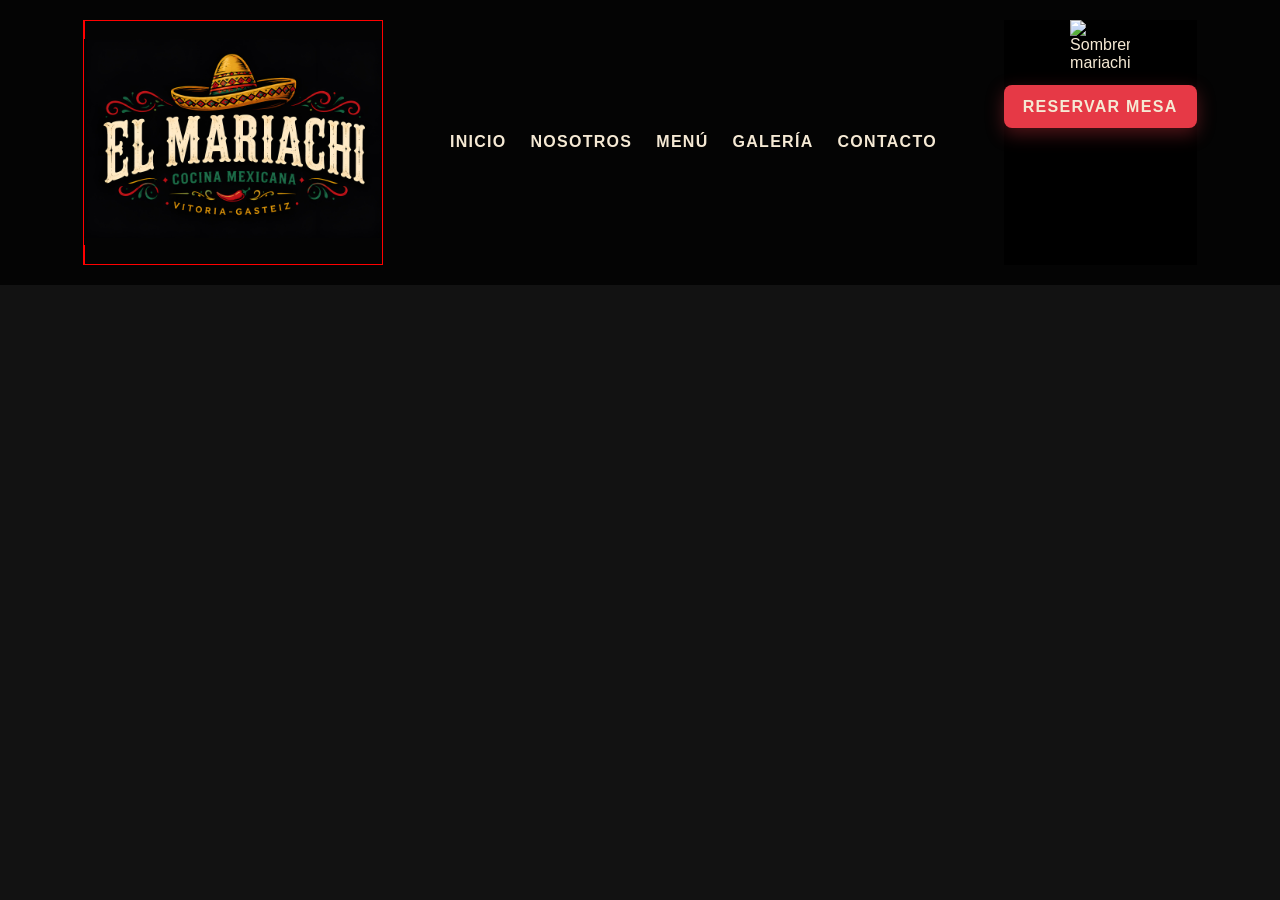
==== index.html @ d441fe00 "version 0.1" ====
<!doctype html>
<html lang="es">

<head>
    <meta charset="UTF-8" />
    <meta name="viewport" content="width=device-width, initial-scale=1.0" />
    <title>El Mariachi | Restaurante Mexicano</title>
    <link rel="stylesheet" href="css/style.css" />
</head>

<body>
    <!-- La cabecera. 

        Aquí irá:
        Logo
        Menú
        Botón hamburguesa -->

    <header class="header">
        <div class="logo">
            <a href="#" class="logo">

                <h1>
                    <img src="img/Logo.jpeg" alt="Restaurante El Mariachi Vitoria-Gasteiz" />
                </h1>
            </a>
        </div>
        <nav class="navbar">
            <ul class="nav-links">
                <li>
                    <a href="#">INICIO</a>
                </li>
                <li>
                    <a href="#">NOSOTROS</a>
                </li>
                <li>
                    <a href="#">MENÚ</a>
                </li>
                <li>
                    <a href="#">GALERÍA</a>
                </li>
                <li>
                    <a href="#">CONTACTO</a>
                </li>
            </ul>

        </nav>
        <div class="reserva">
            <img src="img/images-removebg-preview.png" alt="Sombrero mariachi" class="icono-reserva" />
            <a href="#" class="btn-reserva"> RESERVAR MESA</a>
        </div>
    </header>

    <!-- Contenido principal. 

        Aquí irán:
        Hero
        Nosotros
        Menú
        Galería
        Contacto -->

    <main></main>

    <!-- Pie de página. -->

    <footer></footer>
</body>

</html>
---- css/style.css ----
/* :root es donde guardamos variables globales. */
:root {
    --rojo-mariachi: #E63946;
    --verde-agave: #2A9D8F;
    --amarillo-fiesta: #F4C430;
    --negro-carbon: #121212;
    --crema-maiz: #F5E9D4;
}

* {
    margin: 0;
    padding: 0;
    box-sizing: border-box;
}

img {
    width: 100%;
    height: auto;
}

body {
    background-color: var(--negro-carbon);
    color: var(--crema-maiz);
    font-family: Arial, sans-serif;
}

header {
    background-color: rgba(0, 0, 0, 0.8);
    padding: 20px 50px;
    display: flex;
    justify-content: space-around;
}

header .logo {
    width: 300px;
    border: 1px solid red;
}


.navbar {
    display: flex;
    align-items: center;
}

.nav-links {
    display: flex;
    gap: 1.5rem;
    list-style: none;
    align-items: center;
}

.nav-links a {
    color: var(--crema-maiz);
    text-decoration: none;
    font-weight: 600;
    letter-spacing: 0.08em;
    transition: color 0.3s ease;
}

.nav-links a:hover {
    color: var(--amarillo-fiesta);
}

.reserva {
    display: flex;
    flex-direction: column;
    align-items: center;
    gap: 0.8rem;
    background-color: black;
}

.icono-reserva {

   background: transparent;
}

.icono-reserva {
    width: 60px;
    height: auto;
}

.btn-reserva {
    background-color: var(--rojo-mariachi);
    color: var(--crema-maiz);
    text-decoration: none;
    font-weight: 700;
    letter-spacing: 0.08em;
    padding: 0.8rem 1.2rem;
    border-radius: 8px;
    box-shadow: 0 6px 18px rgba(230, 57, 70, 0.35);
    transition: transform 0.2s ease, box-shadow 0.2s ease;
}

.btn-reserva:hover {
    transform: translateY(-2px);
    box-shadow: 0 10px 24px rgba(230, 57, 70, 0.45);
}
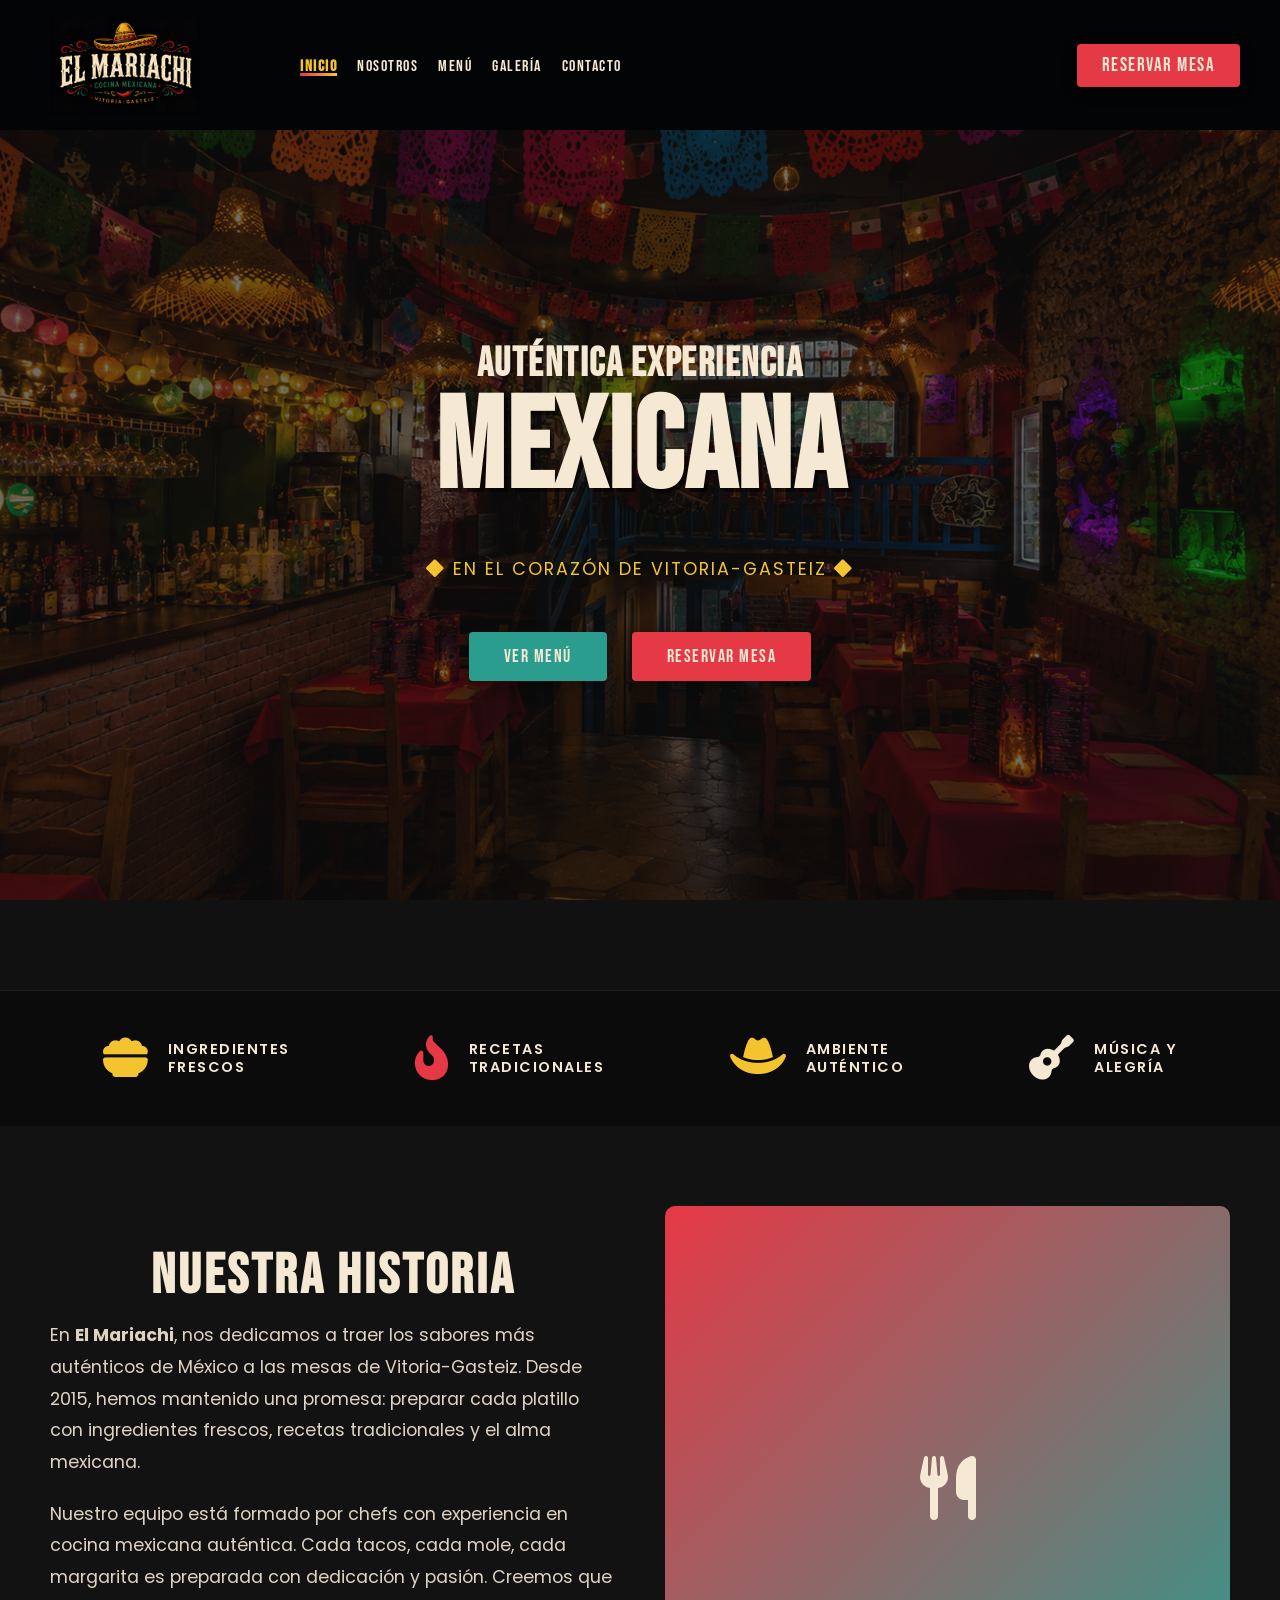
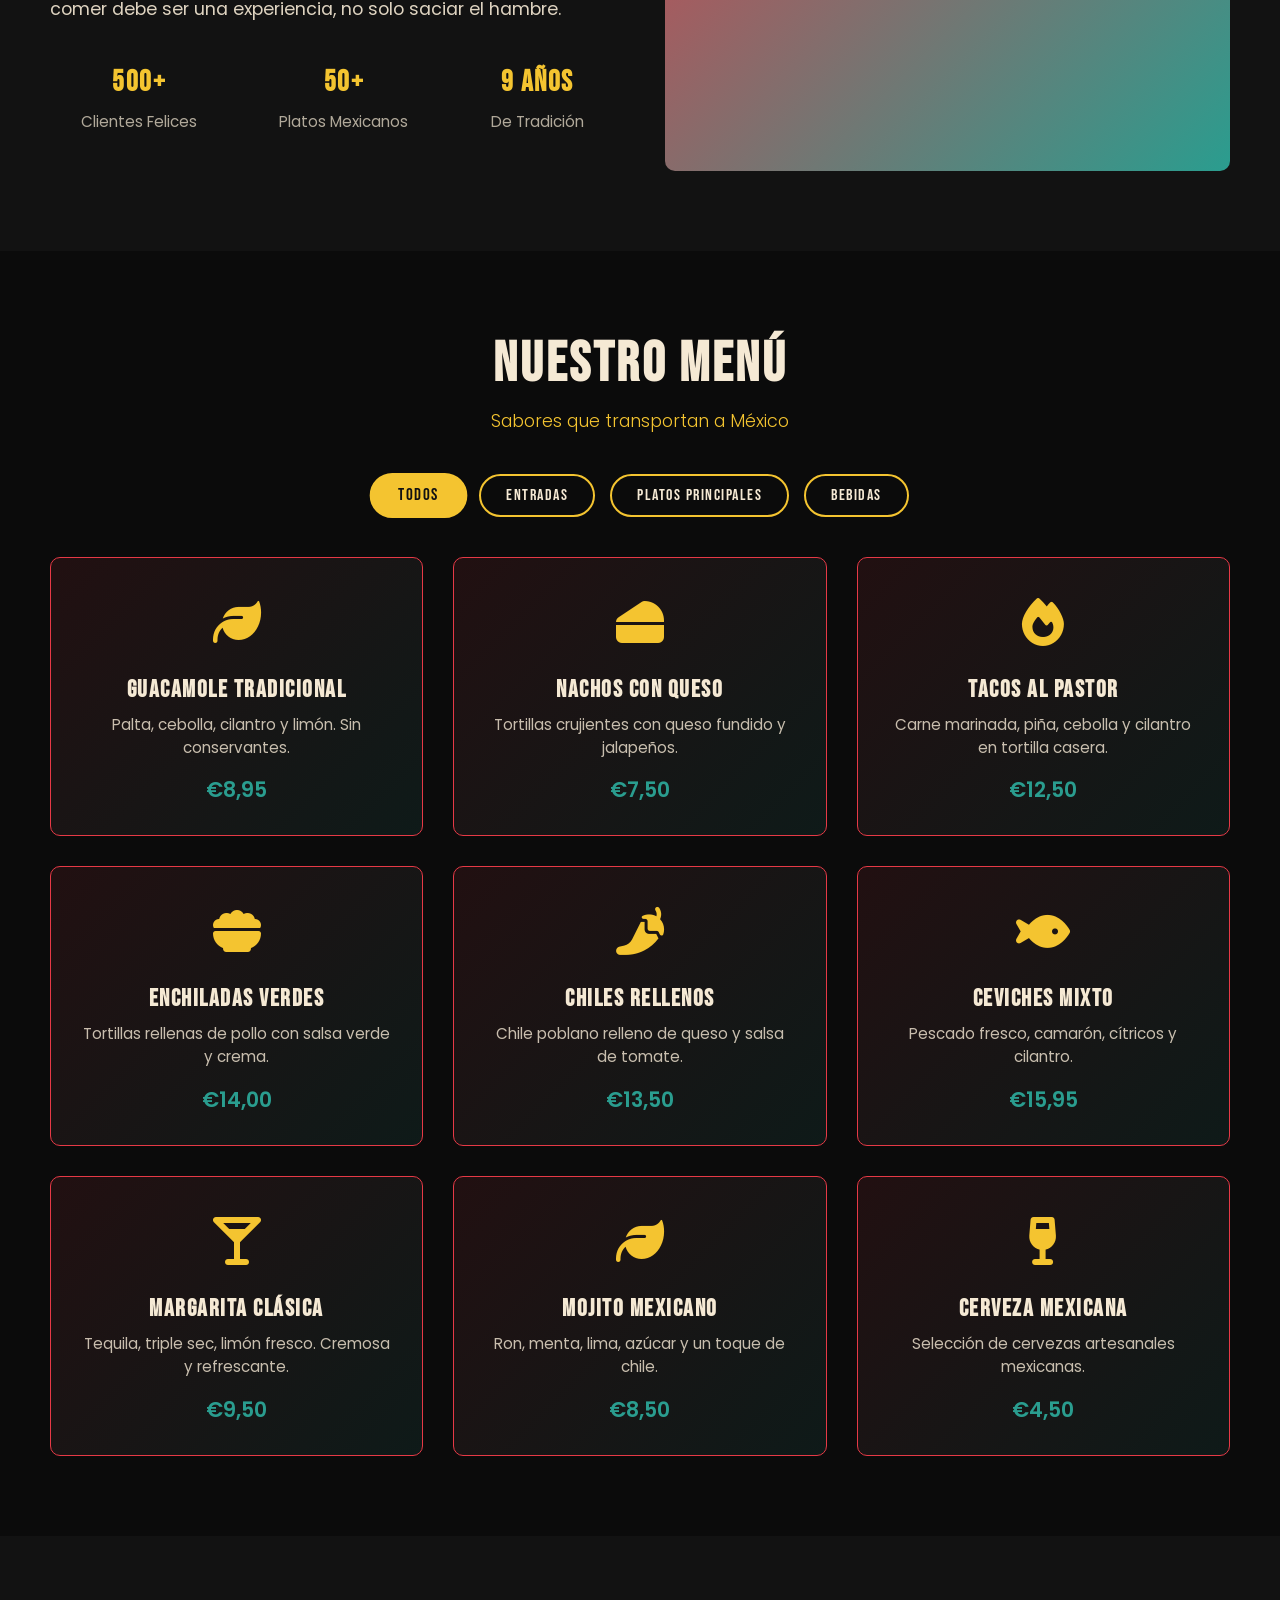
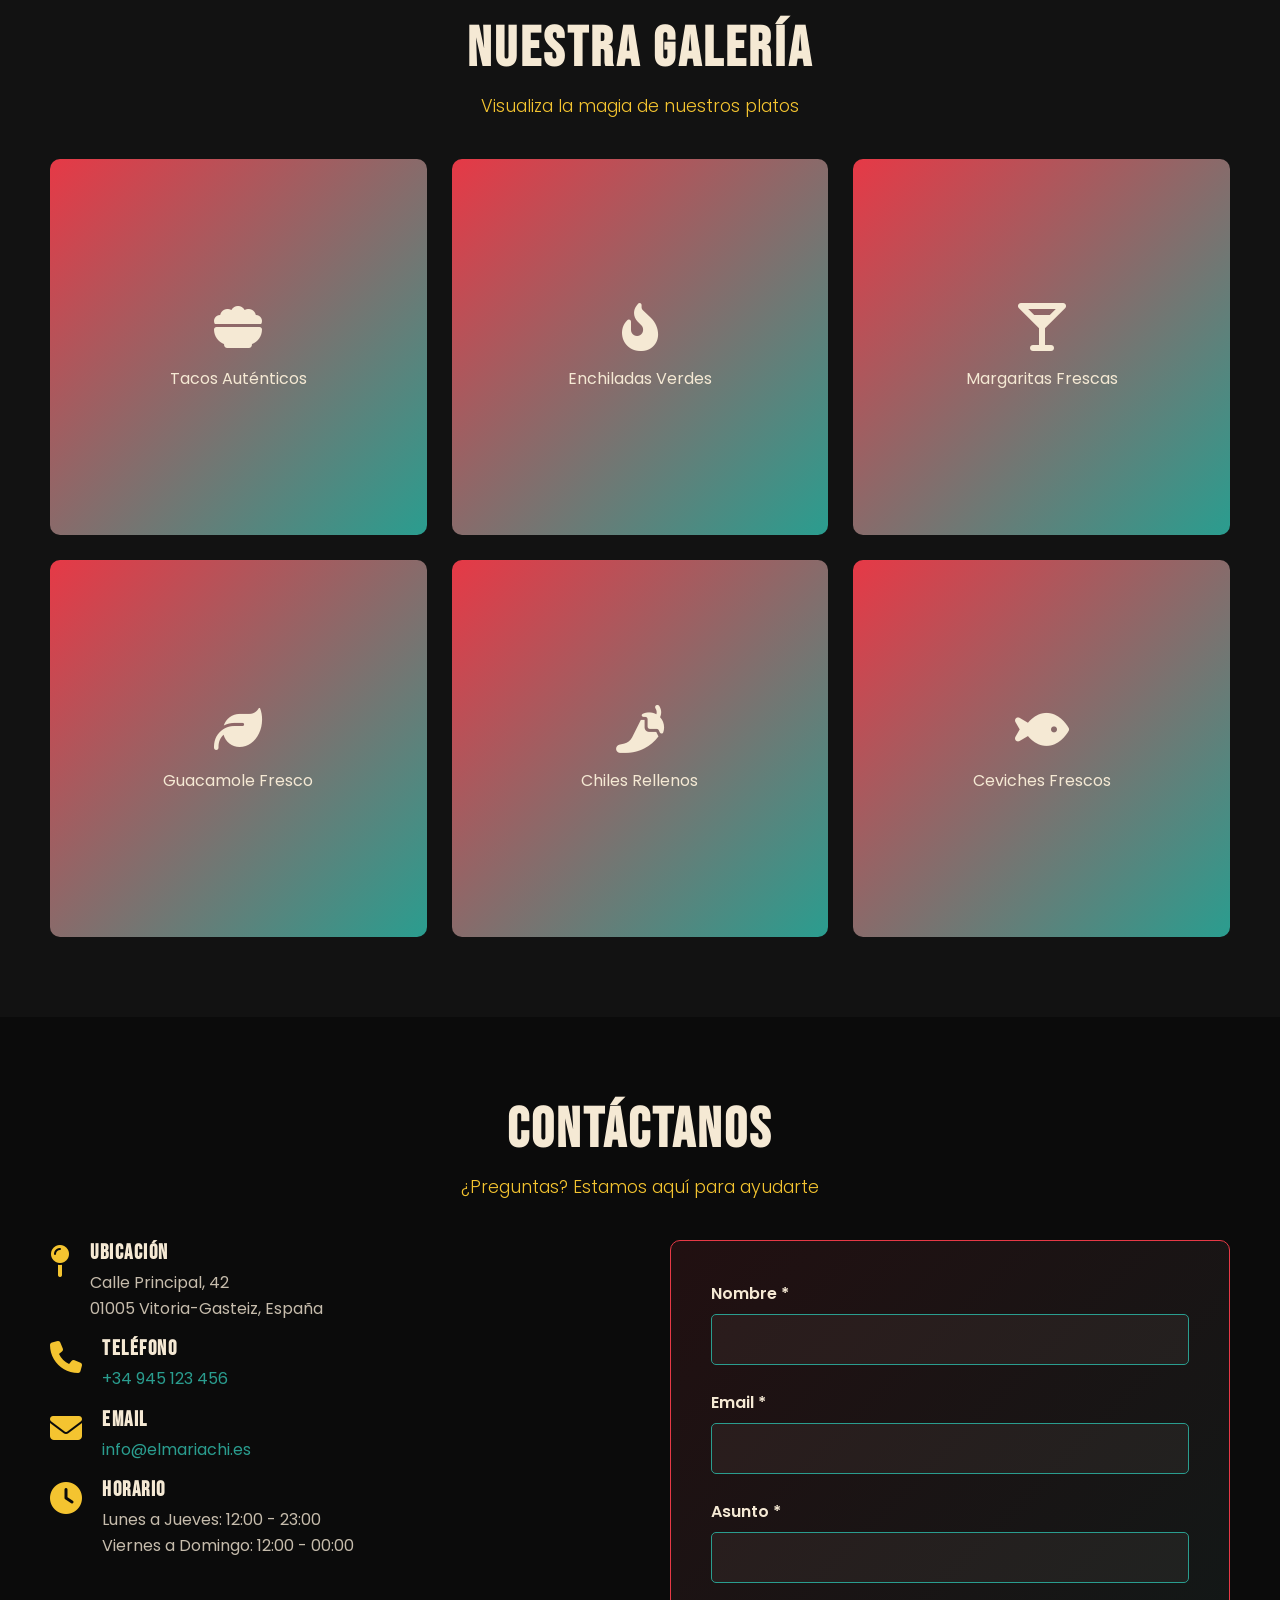
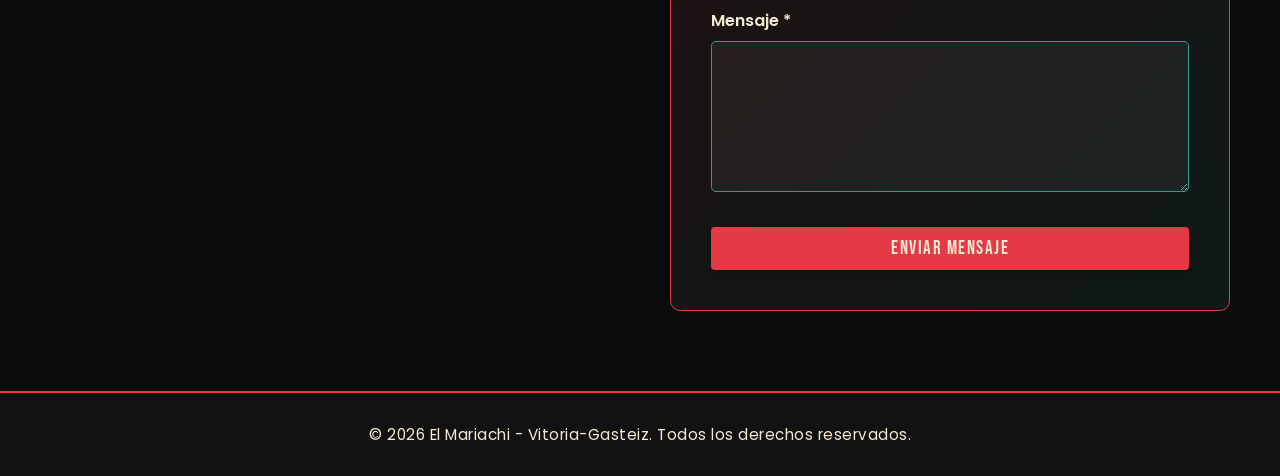
==== commit ff56c517: "1.0" ====
--- a/index.html
+++ b/index.html
@@ -1,70 +1,361 @@
-<!doctype html>
+<!DOCTYPE html>
 <html lang="es">
 
 <head>
-    <meta charset="UTF-8" />
-    <meta name="viewport" content="width=device-width, initial-scale=1.0" />
-    <title>El Mariachi | Restaurante Mexicano</title>
-    <link rel="stylesheet" href="css/style.css" />
+    <meta charset="UTF-8">
+    <meta name="viewport" content="width=device-width, initial-scale=1.0">
+    <meta name="description"
+        content="El Mariachi - Auténtica experiencia y cocina mexicana en el corazón de Vitoria-Gasteiz. Reserva tu mesa y disfruta de nuestros sabores tradicionales.">
+    <title>El Mariachi | Cocina Mexicana en Vitoria-Gasteiz</title>
+
+    <!-- Preconexión para optimizar la carga de fuentes -->
+    <link rel="preconnect" href="https://fonts.googleapis.com">
+    <link rel="preconnect" href="https://fonts.gstatic.com" crossorigin>
+    <link href="https://fonts.googleapis.com/css2?family=Bebas+Neue&family=Poppins:wght@300;400;600&display=swap"
+        rel="stylesheet">
+
+    <!-- FontAwesome -->
+    <link rel="stylesheet" href="https://cdnjs.cloudflare.com/ajax/libs/font-awesome/6.4.0/css/all.min.css">
+
+    <!-- Tu hoja de estilos -->
+    <link rel="stylesheet" href="css/style.css">
 </head>
 
 <body>
-    <!-- La cabecera. 
-
-        Aquí irá:
-        Logo
-        Menú
-        Botón hamburguesa -->
-
-    <header class="header">
-        <div class="logo">
-            <a href="#" class="logo">
-
-                <h1>
-                    <img src="img/Logo.jpeg" alt="Restaurante El Mariachi Vitoria-Gasteiz" />
-                </h1>
-            </a>
+
+    <header class="navbar" id="navbar">
+        <div class="logo-container">
+            <!-- Nota: Un logo en .png o .svg es ideal para que tenga fondo transparente -->
+            <img src="img/Logo.jpeg" alt="Logotipo del Restaurante El Mariachi" class="logo">
         </div>
-        <nav class="navbar">
-            <ul class="nav-links">
-                <li>
-                    <a href="#">INICIO</a>
-                </li>
-                <li>
-                    <a href="#">NOSOTROS</a>
-                </li>
-                <li>
-                    <a href="#">MENÚ</a>
-                </li>
-                <li>
-                    <a href="#">GALERÍA</a>
-                </li>
-                <li>
-                    <a href="#">CONTACTO</a>
-                </li>
+        <button class="hamburger" id="hamburger" aria-label="Abrir menú de navegación" aria-expanded="false">
+            <span></span>
+            <span></span>
+            <span></span>
+        </button>
+        <nav class="nav-container" id="navContainer">
+            <ul class="nav-links" id="navLinks">
+                <li><a href="#inicio" aria-label="Ir a la sección de inicio">INICIO</a></li>
+                <li><a href="#nosotros" aria-label="Ir a la sección nosotros">NOSOTROS</a></li>
+                <li><a href="#menu" aria-label="Ir a la sección de menú">MENÚ</a></li>
+                <li><a href="#galeria" aria-label="Ir a la sección de galería">GALERÍA</a></li>
+                <li><a href="#contacto" aria-label="Ir a la sección de contacto">CONTACTO</a></li>
             </ul>
-
         </nav>
-        <div class="reserva">
-            <img src="img/images-removebg-preview.png" alt="Sombrero mariachi" class="icono-reserva" />
-            <a href="#" class="btn-reserva"> RESERVAR MESA</a>
-        </div>
+        <button class="btn btn-primary btn-desktop" aria-label="Reservar una mesa en nuestro restaurante">RESERVAR
+            MESA</button>
     </header>
 
-    <!-- Contenido principal. 
-
-        Aquí irán:
-        Hero
-        Nosotros
-        Menú
-        Galería
-        Contacto -->
-
-    <main></main>
-
-    <!-- Pie de página. -->
-
-    <footer></footer>
+    <main>
+        <section id="inicio" class="hero">
+            <div class="overlay"></div>
+
+            <div class="hero-content">
+                <h2 class="subtitle">AUTÉNTICA EXPERIENCIA</h2>
+                <h1 class="main-title">MEXICANA</h1>
+                <p class="location-text">
+                    <i class="fa-solid fa-diamond" aria-hidden="true"></i> EN EL CORAZÓN DE VITORIA-GASTEIZ <i
+                        class="fa-solid fa-diamond" aria-hidden="true"></i>
+                </p>
+
+                <div class="hero-buttons">
+                    <button class="btn btn-secondary" aria-label="Ver el menú de nuestro restaurante">VER MENÚ</button>
+                    <button class="btn btn-primary" aria-label="Reservar una mesa en nuestro restaurante">RESERVAR
+                        MESA</button>
+                </div>
+            </div>
+
+            <!-- FEATURES INTEGRADOS EN LA SECCIÓN INICIO -->
+            <div class="features">
+                <div class="feature-item fade-in">
+                    <i class="fa-solid fa-bowl-food feature-icon" aria-hidden="true"></i>
+                    <span>INGREDIENTES<br>FRESCOS</span>
+                </div>
+                <div class="feature-item fade-in">
+                    <i class="fa-solid fa-fire-flame-curved feature-icon" aria-hidden="true"></i>
+                    <span>RECETAS<br>TRADICIONALES</span>
+                </div>
+                <div class="feature-item fade-in">
+                    <i class="fa-solid fa-hat-cowboy feature-icon" aria-hidden="true"></i>
+                    <span>AMBIENTE<br>AUTÉNTICO</span>
+                </div>
+                <div class="feature-item fade-in">
+                    <i class="fa-solid fa-guitar feature-icon" aria-hidden="true"></i>
+                    <span>MÚSICA Y<br>ALEGRÍA</span>
+                </div>
+            </div>
+        </section>
+
+        <!-- ========== SECCIÓN NOSOTROS ========== -->
+        <section id="nosotros" class="nosotros">
+            <div class="nosotros-container">
+                <div class="nosotros-content">
+                    <h2 class="section-title">NUESTRA HISTORIA</h2>
+                    <p class="nosotros-text">
+                        En <strong>El Mariachi</strong>, nos dedicamos a traer los sabores más auténticos de México a
+                        las mesas de Vitoria-Gasteiz.
+                        Desde 2015, hemos mantenido una promesa: preparar cada platillo con ingredientes frescos,
+                        recetas tradicionales y el alma mexicana.
+                    </p>
+                    <p class="nosotros-text">
+                        Nuestro equipo está formado por chefs con experiencia en cocina mexicana auténtica. Cada tacos,
+                        cada mole, cada margarita
+                        es preparada con dedicación y pasión. Creemos que comer debe ser una experiencia, no solo saciar
+                        el hambre.
+                    </p>
+                    <div class="nosotros-stats">
+                        <div class="stat-item">
+                            <h3>500+</h3>
+                            <p>Clientes Felices</p>
+                        </div>
+                        <div class="stat-item">
+                            <h3>50+</h3>
+                            <p>Platos Mexicanos</p>
+                        </div>
+                        <div class="stat-item">
+                            <h3>9 años</h3>
+                            <p>De Tradición</p>
+                        </div>
+                    </div>
+                </div>
+                <div class="nosotros-image">
+                    <div class="image-placeholder">
+                        <i class="fa-solid fa-utensils"></i>
+                    </div>
+                </div>
+            </div>
+        </section>
+
+        <!-- ========== SECCIÓN MENÚ ========== -->
+        <section id="menu" class="menu">
+            <h2 class="section-title">NUESTRO MENÚ</h2>
+            <p class="section-subtitle">Sabores que transportan a México</p>
+
+            <div class="menu-filters">
+                <button class="filter-btn active" data-filter="todos">Todos</button>
+                <button class="filter-btn" data-filter="entradas">Entradas</button>
+                <button class="filter-btn" data-filter="platos">Platos Principales</button>
+                <button class="filter-btn" data-filter="bebidas">Bebidas</button>
+            </div>
+
+            <div class="menu-grid">
+                <!-- ENTRADAS -->
+                <div class="menu-item" data-category="entradas">
+                    <div class="menu-icon">
+                        <i class="fa-solid fa-leaf"></i>
+                    </div>
+                    <h3>Guacamole Tradicional</h3>
+                    <p class="menu-description">Palta, cebolla, cilantro y limón. Sin conservantes.</p>
+                    <span class="menu-price">€8,95</span>
+                </div>
+
+                <div class="menu-item" data-category="entradas">
+                    <div class="menu-icon">
+                        <i class="fa-solid fa-cheese"></i>
+                    </div>
+                    <h3>Nachos con Queso</h3>
+                    <p class="menu-description">Tortillas crujientes con queso fundido y jalapeños.</p>
+                    <span class="menu-price">€7,50</span>
+                </div>
+
+                <!-- PLATOS PRINCIPALES -->
+                <div class="menu-item" data-category="platos">
+                    <div class="menu-icon">
+                        <i class="fa-solid fa-fire"></i>
+                    </div>
+                    <h3>Tacos al Pastor</h3>
+                    <p class="menu-description">Carne marinada, piña, cebolla y cilantro en tortilla casera.</p>
+                    <span class="menu-price">€12,50</span>
+                </div>
+
+                <div class="menu-item" data-category="platos">
+                    <div class="menu-icon">
+                        <i class="fa-solid fa-bowl-food"></i>
+                    </div>
+                    <h3>Enchiladas Verdes</h3>
+                    <p class="menu-description">Tortillas rellenas de pollo con salsa verde y crema.</p>
+                    <span class="menu-price">€14,00</span>
+                </div>
+
+                <div class="menu-item" data-category="platos">
+                    <div class="menu-icon">
+                        <i class="fa-solid fa-pepper-hot"></i>
+                    </div>
+                    <h3>Chiles Rellenos</h3>
+                    <p class="menu-description">Chile poblano relleno de queso y salsa de tomate.</p>
+                    <span class="menu-price">€13,50</span>
+                </div>
+
+                <div class="menu-item" data-category="platos">
+                    <div class="menu-icon">
+                        <i class="fa-solid fa-fish"></i>
+                    </div>
+                    <h3>Ceviches Mixto</h3>
+                    <p class="menu-description">Pescado fresco, camarón, cítricos y cilantro.</p>
+                    <span class="menu-price">€15,95</span>
+                </div>
+
+                <!-- BEBIDAS -->
+                <div class="menu-item" data-category="bebidas">
+                    <div class="menu-icon">
+                        <i class="fa-solid fa-martini-glass"></i>
+                    </div>
+                    <h3>Margarita Clásica</h3>
+                    <p class="menu-description">Tequila, triple sec, limón fresco. Cremosa y refrescante.</p>
+                    <span class="menu-price">€9,50</span>
+                </div>
+
+                <div class="menu-item" data-category="bebidas">
+                    <div class="menu-icon">
+                        <i class="fa-solid fa-leaf"></i>
+                    </div>
+                    <h3>Mojito Mexicano</h3>
+                    <p class="menu-description">Ron, menta, lima, azúcar y un toque de chile.</p>
+                    <span class="menu-price">€8,50</span>
+                </div>
+
+                <div class="menu-item" data-category="bebidas">
+                    <div class="menu-icon">
+                        <i class="fa-solid fa-wine-glass"></i>
+                    </div>
+                    <h3>Cerveza Mexicana</h3>
+                    <p class="menu-description">Selección de cervezas artesanales mexicanas.</p>
+                    <span class="menu-price">€4,50</span>
+                </div>
+            </div>
+        </section>
+
+        <!-- ========== SECCIÓN GALERÍA ========== -->
+        <section id="galeria" class="galeria">
+            <h2 class="section-title">NUESTRA GALERÍA</h2>
+            <p class="section-subtitle">Visualiza la magia de nuestros platos</p>
+
+            <div class="galeria-grid">
+                <div class="galeria-item" data-image="1">
+                    <div class="galeria-placeholder">
+                        <i class="fa-solid fa-bowl-food"></i>
+                        <p>Tacos Auténticos</p>
+                    </div>
+                </div>
+
+                <div class="galeria-item" data-image="2">
+                    <div class="galeria-placeholder">
+                        <i class="fa-solid fa-fire-flame-curved"></i>
+                        <p>Enchiladas Verdes</p>
+                    </div>
+                </div>
+
+                <div class="galeria-item" data-image="3">
+                    <div class="galeria-placeholder">
+                        <i class="fa-solid fa-martini-glass"></i>
+                        <p>Margaritas Frescas</p>
+                    </div>
+                </div>
+
+                <div class="galeria-item" data-image="4">
+                    <div class="galeria-placeholder">
+                        <i class="fa-solid fa-leaf"></i>
+                        <p>Guacamole Fresco</p>
+                    </div>
+                </div>
+
+                <div class="galeria-item" data-image="5">
+                    <div class="galeria-placeholder">
+                        <i class="fa-solid fa-pepper-hot"></i>
+                        <p>Chiles Rellenos</p>
+                    </div>
+                </div>
+
+                <div class="galeria-item" data-image="6">
+                    <div class="galeria-placeholder">
+                        <i class="fa-solid fa-fish"></i>
+                        <p>Ceviches Frescos</p>
+                    </div>
+                </div>
+            </div>
+        </section>
+
+        <!-- ========== SECCIÓN CONTACTO ========== -->
+        <section id="contacto" class="contacto">
+            <h2 class="section-title">CONTÁCTANOS</h2>
+            <p class="section-subtitle">¿Preguntas? Estamos aquí para ayudarte</p>
+
+            <div class="contacto-container">
+                <div class="contacto-info">
+                    <div class="info-item">
+                        <i class="fa-solid fa-map-pin"></i>
+                        <div>
+                            <h3>Ubicación</h3>
+                            <p>Calle Principal, 42<br>01005 Vitoria-Gasteiz, España</p>
+                        </div>
+                    </div>
+
+                    <div class="info-item">
+                        <i class="fa-solid fa-phone"></i>
+                        <div>
+                            <h3>Teléfono</h3>
+                            <p><a href="tel:+34945123456">+34 945 123 456</a></p>
+                        </div>
+                    </div>
+
+                    <div class="info-item">
+                        <i class="fa-solid fa-envelope"></i>
+                        <div>
+                            <h3>Email</h3>
+                            <p><a href="mailto:info@elmariachi.es">info@elmariachi.es</a></p>
+                        </div>
+                    </div>
+
+                    <div class="info-item">
+                        <i class="fa-solid fa-clock"></i>
+                        <div>
+                            <h3>Horario</h3>
+                            <p>Lunes a Jueves: 12:00 - 23:00<br>
+                                Viernes a Domingo: 12:00 - 00:00</p>
+                        </div>
+                    </div>
+                </div>
+
+                <form class="contacto-form" id="formularioContacto">
+                    <div class="form-group">
+                        <label for="nombre">Nombre *</label>
+                        <input type="text" id="nombre" name="nombre" required>
+                        <span class="error-message" id="errorNombre"></span>
+                    </div>
+
+                    <div class="form-group">
+                        <label for="email">Email *</label>
+                        <input type="email" id="email" name="email" required>
+                        <span class="error-message" id="errorEmail"></span>
+                    </div>
+
+                    <div class="form-group">
+                        <label for="asunto">Asunto *</label>
+                        <input type="text" id="asunto" name="asunto" required>
+                        <span class="error-message" id="errorAsunto"></span>
+                    </div>
+
+                    <div class="form-group">
+                        <label for="mensaje">Mensaje *</label>
+                        <textarea id="mensaje" name="mensaje" rows="5" required></textarea>
+                        <span class="error-message" id="errorMensaje"></span>
+                    </div>
+
+                    <button type="submit" class="btn btn-primary" style="width: 100%; margin-top: 10px;">
+                        Enviar Mensaje
+                    </button>
+                    <span class="success-message" id="successMessage" style="display:none;"></span>
+                </form>
+            </div>
+        </section>
+    </main>
+
+    <footer class="footer">
+        <p>&copy; 2026 El Mariachi - Vitoria-Gasteiz. Todos los derechos reservados.</p>
+    </footer>
+
+    <!-- Tu script -->
+    <script src="js/main.js"></script>
 </body>
 
 </html>
--- a/css/style.css
+++ b/css/style.css
@@ -1,4 +1,8 @@
-/* :root es donde guardamos variables globales. */
+/* ========================================
+   MOBILE FIRST - ESTILOS PARA MÓVIL PRIMERO
+   ======================================== */
+
+/* --- Variables de Color (Paleta de El Mariachi) --- */
 :root {
     --rojo-mariachi: #E63946;
     --verde-agave: #2A9D8F;
@@ -7,91 +11,1172 @@
     --crema-maiz: #F5E9D4;
 }
 
+/* --- Reseteo básico --- */
 * {
     margin: 0;
     padding: 0;
     box-sizing: border-box;
 }
 
-img {
-    width: 100%;
-    height: auto;
+html {
+    scroll-behavior: smooth;
 }
 
 body {
     background-color: var(--negro-carbon);
     color: var(--crema-maiz);
-    font-family: Arial, sans-serif;
-}
-
-header {
-    background-color: rgba(0, 0, 0, 0.8);
-    padding: 20px 50px;
-    display: flex;
-    justify-content: space-around;
-}
-
-header .logo {
-    width: 300px;
-    border: 1px solid red;
-}
-
-
+    font-family: 'Poppins', sans-serif;
+    overflow-x: hidden;
+}
+
+/* --- Tipografías --- */
+h1,
+h2,
+h3,
+.btn,
+.nav-links a {
+    font-family: 'Bebas Neue', cursive;
+    letter-spacing: 1.5px;
+}
+
+/* --- Animaciones --- */
+@keyframes fadeInUp {
+    from {
+        opacity: 0;
+        transform: translateY(30px);
+    }
+
+    to {
+        opacity: 1;
+        transform: translateY(0);
+    }
+}
+
+@keyframes slideInDown {
+    from {
+        transform: translateY(-100%);
+        opacity: 0;
+    }
+
+    to {
+        transform: translateY(0);
+        opacity: 1;
+    }
+}
+
+@keyframes slideInLeft {
+    from {
+        width: 0;
+        opacity: 0;
+    }
+
+    to {
+        width: 100%;
+        opacity: 1;
+    }
+}
+
+/* ========== NAVBAR - MÓVIL FIRST ========== */
 .navbar {
-    display: flex;
+    position: fixed;
+    top: 0;
+    width: 100%;
+    display: flex;
+    justify-content: space-between;
     align-items: center;
+    padding: 10px 15px;
+    background-color: #030406;
+    z-index: 100;
+    transition: all 0.3s ease;
+    flex-wrap: wrap;
+}
+
+.navbar.scrolled {
+    background-color: rgba(18, 18, 18, 0.98);
+    box-shadow: 0 2px 10px rgba(0, 0, 0, 0.5);
+    padding: 8px 15px;
+}
+
+.logo-container {
+    flex: 1;
+    text-align: center;
+    flex-shrink: 0;
+}
+
+.logo {
+    height: 60px;
+    transition: height 0.3s ease;
+    display: block;
+}
+
+.navbar.scrolled .logo {
+    height: 35px;
+}
+
+/* Hamburguesa Móvil */
+.hamburger {
+    display: flex;
+    background: none;
+    border: none;
+    cursor: pointer;
+    flex-direction: column;
+    gap: 6px;
+    z-index: 101;
+    padding: 0;
+    order: 2;
+}
+
+.hamburger span {
+    width: 25px;
+    height: 2.5px;
+    background-color: var(--crema-maiz);
+    border-radius: 2px;
+    transition: all 0.3s ease;
+}
+
+.hamburger.active span:nth-child(1) {
+    transform: rotate(45deg) translate(0px, 1px);
+}
+
+.hamburger.active span:nth-child(2) {
+    opacity: 0;
+}
+
+.hamburger.active span:nth-child(3) {
+    transform: rotate(-45deg) translate(12px, -12px);
+}
+
+/* Menú Móvil */
+.nav-container {
+    position: absolute;
+    top: 100%;
+    left: 0;
+    right: 0;
+    background-color: rgba(18, 18, 18, 0.98);
+    max-height: 0;
+    overflow: hidden;
+    transition: max-height 0.3s ease;
+    order: 3;
+    width: 100%;
+}
+
+.nav-container.active {
+    max-height: 500px;
+    box-shadow: 0 4px 10px rgba(0, 0, 0, 0.3);
 }
 
 .nav-links {
     display: flex;
-    gap: 1.5rem;
     list-style: none;
-    align-items: center;
+    flex-direction: column;
+    gap: 0;
+    padding: 15px 15px;
+}
+
+.nav-links li {
+    border-bottom: 1px solid rgba(245, 233, 212, 0.1);
+}
+
+.nav-links li:last-child {
+    border-bottom: none;
 }
 
 .nav-links a {
-    color: var(--crema-maiz);
+    display: block;
     text-decoration: none;
-    font-weight: 600;
-    letter-spacing: 0.08em;
+    color: var(--crema-maiz);
+    font-size: 1rem;
     transition: color 0.3s ease;
+    padding: 15px 0;
+    position: relative;
 }
 
 .nav-links a:hover {
     color: var(--amarillo-fiesta);
 }
 
-.reserva {
+.nav-links a:hover::before {
+    content: '';
+    position: absolute;
+    bottom: 0;
+    left: 0;
+    right: 0;
+    height: 2px;
+    background-color: var(--amarillo-fiesta);
+    animation: slideInLeft 0.3s ease-out;
+}
+
+.nav-links a.active {
+    color: var(--amarillo-fiesta);
+    font-weight: 600;
+}
+
+.nav-links a.active::after {
+    content: '';
+    position: absolute;
+    bottom: 0;
+    left: 0;
+    right: 0;
+    height: 2.5px;
+    background: linear-gradient(90deg, var(--rojo-mariachi), var(--amarillo-fiesta));
+    animation: slideInLeft 0.3s ease-out;
+}
+
+/* Botón Desktop Oculto en Móvil */
+.btn-desktop {
+    display: none;
+}
+
+/* ========== BOTONES - MÓVIL FIRST ========== */
+.btn {
+    padding: 8px 15px;
+    font-size: 0.9rem;
+    border: none;
+    border-radius: 4px;
+    cursor: pointer;
+    transition: transform 0.3s cubic-bezier(0.34, 1.56, 0.64, 1), opacity 0.3s ease, box-shadow 0.3s ease;
+    color: var(--crema-maiz);
+    box-shadow: 0 4px 15px rgba(0, 0, 0, 0.3);
+}
+
+.btn:hover {
+    transform: scale(1.08) translateY(-2px);
+    opacity: 0.95;
+    box-shadow: 0 6px 20px rgba(0, 0, 0, 0.4);
+}
+
+.btn:active {
+    transform: scale(0.98);
+}
+
+.btn:focus {
+    outline: 2px solid var(--amarillo-fiesta);
+    outline-offset: 2px;
+}
+
+.btn-primary {
+    background-color: var(--rojo-mariachi);
+}
+
+.btn-secondary {
+    background-color: var(--verde-agave);
+}
+
+/* ========== HERO - MÓVIL FIRST ========== */
+.hero {
+    min-height: 100vh;
     display: flex;
     flex-direction: column;
     align-items: center;
-    gap: 0.8rem;
-    background-color: black;
-}
-
-.icono-reserva {
-
-   background: transparent;
-}
-
-.icono-reserva {
-    width: 60px;
-    height: auto;
-}
-
-.btn-reserva {
-    background-color: var(--rojo-mariachi);
-    color: var(--crema-maiz);
+    justify-content: flex-start;
+    position: relative;
+    margin-top: 60px;
+    background-image: url('../img/Img_fondo.webp');
+    background-size: cover;
+    background-position: center;
+    background-attachment: fixed;
+    text-align: center;
+}
+
+.overlay {
+    position: absolute;
+    top: 0;
+    left: 0;
+    width: 100%;
+    height: 100%;
+    background: rgba(18, 18, 18, 0.6);
+    z-index: 1;
+}
+
+.hero-content {
+    position: relative;
+    z-index: 2;
+    display: flex;
+    flex-direction: column;
+    align-items: center;
+    justify-content: center;
+    min-height: 80vh;
+    width: 100%;
+    padding: 0 20px;
+}
+
+.subtitle {
+    font-size: 1.3rem;
+    color: var(--crema-maiz);
+    margin-bottom: -8px;
+    animation: slideInDown 0.8s ease-out;
+}
+
+.main-title {
+    font-size: 2.5rem;
+    color: var(--crema-maiz);
+    text-shadow: 1.5px 1.5px 0px rgba(0, 0, 0, 0.5);
+    margin-bottom: 20px;
+    animation: fadeInUp 0.8s ease-out 0.2s backwards;
+}
+
+.location-text {
+    font-size: 0.85rem;
+    color: var(--amarillo-fiesta);
+    margin-bottom: 35px;
+    letter-spacing: 2px;
+    animation: fadeInUp 0.8s ease-out 0.4s backwards;
+}
+
+.hero-buttons {
+    display: flex;
+    justify-content: center;
+    flex-direction: column;
+    gap: 12px;
+    margin-bottom: 40px;
+    width: 100%;
+    animation: fadeInUp 0.8s ease-out 0.6s backwards;
+}
+
+.hero-buttons .btn {
+    width: 100%;
+    padding: 12px 25px;
+    font-size: 0.95rem;
+}
+
+.hero-buttons .btn:hover {
+    transform: scale(1.08);
+}
+
+/* ========== FEATURES - MÓVIL FIRST ========== */
+.features {
+    display: flex;
+    flex-direction: column;
+    align-items: center;
+    background-color: #0B0B0B;
+    padding: 25px 15px;
+    border-top: 1px solid rgba(245, 233, 212, 0.08);
+    width: 100%;
+    position: relative;
+    z-index: 3;
+    gap: 18px;
+}
+
+.feature-item {
+    display: flex;
+    align-items: center;
+    justify-content: center;
+    text-align: center;
+    flex-direction: column;
+    gap: 12px;
+    opacity: 0;
+    transform: translateY(20px);
+    transition: opacity 0.3s ease, transform 0.3s ease;
+}
+
+.feature-item.visible {
+    animation: fadeInUp 0.7s ease-out forwards;
+    animation-delay: calc(var(--item-index, 0) * 0.15s);
+}
+
+.feature-icon {
+    font-size: 2.2rem;
+    display: flex;
+    align-items: center;
+    justify-content: center;
+    flex-shrink: 0;
+    transition: transform 0.3s ease;
+}
+
+.feature-item:hover .feature-icon {
+    transform: scale(1.1) rotateZ(-5deg);
+}
+
+/* Colores individuales */
+.feature-item:nth-child(1) .feature-icon {
+    color: var(--amarillo-fiesta);
+}
+
+.feature-item:nth-child(2) .feature-icon {
+    color: var(--rojo-mariachi);
+}
+
+.feature-item:nth-child(3) .feature-icon {
+    color: var(--amarillo-fiesta);
+}
+
+.feature-item:nth-child(4) .feature-icon {
+    color: var(--crema-maiz);
+}
+
+.feature-item span {
+    font-family: 'Poppins', sans-serif;
+    font-weight: 600;
+    font-size: 0.8rem;
+    line-height: 1.3;
+    letter-spacing: 1.5px;
+    color: var(--crema-maiz);
+    text-transform: uppercase;
+}
+
+/* ========== FOOTER - MÓVIL FIRST ========== */
+.footer {
+    background-color: var(--negro-carbon);
+    color: var(--crema-maiz);
+    text-align: center;
+    padding: 30px 20px;
+    border-top: 2px solid var(--rojo-mariachi);
+    font-size: 0.95rem;
+    letter-spacing: 0.5px;
+}
+
+.footer p {
+    margin: 0;
+}
+
+/* ========== NOSOTROS - MÓVIL FIRST ========== */
+.nosotros {
+    background-color: var(--negro-carbon);
+    padding: 40px 15px;
+    color: var(--crema-maiz);
+}
+
+.nosotros-container {
+    max-width: 1200px;
+    margin: 0 auto;
+    display: flex;
+    flex-direction: column;
+    align-items: center;
+    gap: 30px;
+}
+
+.nosotros-content {
+    flex: 1;
+    width: 100%;
+}
+
+.nosotros-text {
+    font-size: 1.1rem;
+    line-height: 1.8;
+    margin-bottom: 20px;
+    color: rgba(245, 233, 212, 0.9);
+}
+
+.nosotros-stats {
+    display: flex;
+    flex-direction: column;
+    gap: 20px;
+    margin-top: 40px;
+}
+
+.stat-item {
+    text-align: center;
+}
+
+.stat-item h3 {
+    font-size: 1.8rem;
+    color: var(--amarillo-fiesta);
+    margin-bottom: 10px;
+}
+
+.stat-item p {
+    color: rgba(245, 233, 212, 0.7);
+    font-size: 0.95rem;
+}
+
+.nosotros-image {
+    flex: 1;
+    width: 100%;
+}
+
+.image-placeholder {
+    width: 100%;
+    aspect-ratio: 1;
+    background: linear-gradient(135deg, var(--rojo-mariachi), var(--verde-agave));
+    border-radius: 10px;
+    display: flex;
+    flex-direction: column;
+    align-items: center;
+    justify-content: center;
+    font-size: 4rem;
+    color: var(--crema-maiz);
+}
+
+/* ========== MENÚ - MÓVIL FIRST ========== */
+.section-title {
+    font-size: 2rem;
+    color: var(--crema-maiz);
+    text-align: center;
+    margin-bottom: 10px;
+    text-transform: uppercase;
+    letter-spacing: 3px;
+}
+
+.section-subtitle {
+    text-align: center;
+    color: var(--amarillo-fiesta);
+    font-size: 0.95rem;
+    margin-bottom: 40px;
+    font-weight: 300;
+}
+
+.menu {
+    background-color: #0B0B0B;
+    padding: 40px 15px;
+}
+
+.menu-filters {
+    display: flex;
+    justify-content: center;
+    gap: 8px;
+    margin-bottom: 40px;
+    flex-wrap: wrap;
+}
+
+.filter-btn {
+    padding: 8px 15px;
+    border: 2px solid var(--amarillo-fiesta);
+    background-color: transparent;
+    color: var(--crema-maiz);
+    cursor: pointer;
+    border-radius: 25px;
+    font-size: 0.85rem;
+    transition: all 0.3s ease;
+    font-family: 'Bebas Neue', cursive;
+    letter-spacing: 1.5px;
+}
+
+.filter-btn:hover,
+.filter-btn.active {
+    background-color: var(--amarillo-fiesta);
+    color: var(--negro-carbon);
+    transform: scale(1.05);
+}
+
+.menu-grid {
+    display: grid;
+    grid-template-columns: 1fr;
+    gap: 15px;
+    max-width: 1200px;
+    margin: 0 auto;
+}
+
+.menu-item {
+    background: linear-gradient(135deg, rgba(230, 57, 70, 0.1), rgba(42, 157, 143, 0.1));
+    padding: 20px;
+    border-radius: 10px;
+    border: 1px solid var(--rojo-mariachi);
+    text-align: center;
+    transition: all 0.3s ease;
+    opacity: 1;
+    animation: fadeInUp 0.6s ease-out;
+}
+
+.menu-item.hidden {
+    display: none;
+}
+
+.menu-item:hover {
+    transform: translateY(-10px);
+    box-shadow: 0 10px 30px rgba(230, 57, 70, 0.3);
+    border-color: var(--amarillo-fiesta);
+}
+
+.menu-icon {
+    font-size: 2rem;
+    color: var(--amarillo-fiesta);
+    margin-bottom: 15px;
+}
+
+.menu-item h3 {
+    font-size: 1.5rem;
+    color: var(--crema-maiz);
+    margin-bottom: 10px;
+}
+
+.menu-description {
+    color: rgba(245, 233, 212, 0.8);
+    font-size: 0.95rem;
+    margin-bottom: 15px;
+    line-height: 1.5;
+}
+
+.menu-price {
+    display: inline-block;
+    font-size: 1.3rem;
+    color: var(--verde-agave);
+    font-weight: 600;
+}
+
+/* ========== GALERÍA - MÓVIL FIRST ========== */
+.galeria {
+    background-color: var(--negro-carbon);
+    padding: 40px 15px;
+}
+
+.galeria-grid {
+    display: grid;
+    grid-template-columns: repeat(2, 1fr);
+    gap: 12px;
+    max-width: 1200px;
+    margin: 0 auto;
+}
+
+.galeria-item {
+    position: relative;
+    cursor: pointer;
+    overflow: hidden;
+    border-radius: 10px;
+    aspect-ratio: 1;
+    animation: fadeInUp 0.6s ease-out;
+}
+
+.galeria-placeholder {
+    width: 100%;
+    height: 100%;
+    background: linear-gradient(135deg, var(--rojo-mariachi), var(--verde-agave));
+    display: flex;
+    flex-direction: column;
+    align-items: center;
+    justify-content: center;
+    color: var(--crema-maiz);
+    transition: all 0.3s ease;
+    font-size: 2rem;
+}
+
+.galeria-item:hover .galeria-placeholder {
+    transform: scale(1.1);
+    filter: brightness(1.2);
+}
+
+.galeria-placeholder p {
+    margin-top: 10px;
+    font-size: 0.8rem;
+    text-align: center;
+}
+
+/* ========== CONTACTO - MÓVIL FIRST ========== */
+.contacto {
+    background-color: #0B0B0B;
+    padding: 40px 15px;
+}
+
+.contacto-container {
+    max-width: 1200px;
+    margin: 0 auto;
+    display: grid;
+    grid-template-columns: 1fr;
+    gap: 30px;
+}
+
+.contacto-info {
+    display: flex;
+    flex-direction: column;
+    gap: 15px;
+}
+
+.info-item {
+    display: flex;
+    gap: 15px;
+    align-items: flex-start;
+}
+
+.info-item i {
+    font-size: 1.5rem;
+    color: var(--amarillo-fiesta);
+    margin-top: 5px;
+    flex-shrink: 0;
+}
+
+.info-item h3 {
+    color: var(--crema-maiz);
+    font-size: 1.3rem;
+    margin-bottom: 5px;
+}
+
+.info-item p {
+    color: rgba(245, 233, 212, 0.8);
+    line-height: 1.6;
+}
+
+.info-item a {
+    color: var(--verde-agave);
     text-decoration: none;
-    font-weight: 700;
-    letter-spacing: 0.08em;
-    padding: 0.8rem 1.2rem;
-    border-radius: 8px;
-    box-shadow: 0 6px 18px rgba(230, 57, 70, 0.35);
-    transition: transform 0.2s ease, box-shadow 0.2s ease;
-}
-
-.btn-reserva:hover {
-    transform: translateY(-2px);
-    box-shadow: 0 10px 24px rgba(230, 57, 70, 0.45);
+    transition: color 0.3s ease;
+}
+
+.info-item a:hover {
+    color: var(--amarillo-fiesta);
+}
+
+/* Formulario */
+.contacto-form {
+    background: linear-gradient(135deg, rgba(230, 57, 70, 0.1), rgba(42, 157, 143, 0.1));
+    padding: 25px;
+    border-radius: 10px;
+    border: 1px solid var(--rojo-mariachi);
+}
+
+.form-group {
+    margin-bottom: 25px;
+    display: flex;
+    flex-direction: column;
+}
+
+.form-group label {
+    color: var(--crema-maiz);
+    margin-bottom: 8px;
+    font-weight: 600;
+    font-size: 1rem;
+}
+
+.form-group input,
+.form-group textarea {
+    padding: 12px 15px;
+    background-color: rgba(245, 233, 212, 0.05);
+    border: 1px solid var(--verde-agave);
+    border-radius: 5px;
+    color: var(--crema-maiz);
+    font-family: 'Poppins', sans-serif;
+    font-size: 1rem;
+    transition: all 0.3s ease;
+}
+
+.form-group input:focus,
+.form-group textarea:focus {
+    outline: none;
+    background-color: rgba(245, 233, 212, 0.1);
+    border-color: var(--amarillo-fiesta);
+    box-shadow: 0 0 10px rgba(244, 196, 48, 0.3);
+}
+
+.error-message {
+    color: #ff6b6b;
+    font-size: 0.85rem;
+    margin-top: 5px;
+    display: none;
+}
+
+.error-message.show {
+    display: block;
+}
+
+.success-message {
+    color: #51cf66;
+    font-size: 1rem;
+    text-align: center;
+    margin-top: 20px;
+    display: none;
+}
+
+.success-message.show {
+    display: block;
+}
+
+.form-group input.error,
+.form-group textarea.error {
+    border-color: #ff6b6b;
+    background-color: rgba(255, 107, 107, 0.1);
+}
+
+/* ========================================
+   MEDIA QUERIES - TABLET (481px - 768px)
+   ======================================== */
+@media (min-width: 481px) {
+
+    /* Navbar */
+    .navbar {
+        padding: 12px 30px;
+        flex-wrap: nowrap;
+    }
+
+    .navbar.scrolled {
+        padding: 10px 30px;
+    }
+
+    .logo-container {
+        flex: none;
+        text-align: left;
+    }
+
+    .logo {
+        height: 50px;
+    }
+
+    .navbar.scrolled .logo {
+        height: 45px;
+    }
+
+    /* Hamburguesa oculta en tablet */
+    .hamburger {
+        display: none !important;
+    }
+
+    /* Botón desktop visible en tablet */
+    .btn-desktop {
+        display: block !important;
+    }
+
+    .nav-container {
+        position: static;
+        background-color: transparent;
+        max-height: none;
+        overflow: visible;
+        order: auto;
+    }
+
+    .nav-container.active {
+        max-height: none;
+        box-shadow: none;
+    }
+
+    .nav-links {
+        flex-direction: row;
+        gap: 20px;
+        padding: 0;
+    }
+
+    .nav-links li {
+        border-bottom: none !important;
+    }
+
+    .nav-links a {
+        display: inline;
+        font-size: 1rem;
+        padding-bottom: 3px;
+        padding: 0;
+    }
+
+    .btn {
+        padding: 9px 20px;
+        font-size: 1rem;
+    }
+
+    /* Hero */
+    .hero {
+        margin-top: 70px;
+    }
+
+    .hero-content {
+        min-height: 85vh;
+    }
+
+    .subtitle {
+        font-size: 1.9rem;
+        margin-bottom: -12px;
+    }
+
+    .main-title {
+        font-size: 4.5rem;
+        text-shadow: 2.5px 2.5px 0px rgba(0, 0, 0, 0.5);
+        margin-bottom: 25px;
+    }
+
+    .location-text {
+        font-size: 0.95rem;
+        margin-bottom: 40px;
+    }
+
+    .hero-buttons {
+        flex-direction: row;
+        gap: 18px;
+        margin-bottom: 50px;
+    }
+
+    .hero-buttons .btn {
+        width: auto;
+        padding: 11px 28px;
+        font-size: 0.95rem;
+    }
+
+    /* Features */
+    .features {
+        flex-wrap: wrap;
+        gap: 28px;
+        padding: 40px 20px;
+    }
+
+    .feature-item {
+        flex-direction: column;
+        min-width: calc(50% - 14px);
+        justify-content: center;
+        text-align: center;
+    }
+
+    .feature-icon {
+        font-size: 2.4rem;
+    }
+
+    .feature-item span {
+        font-size: 0.85rem;
+    }
+
+    /* Nosotros */
+    .nosotros {
+        padding: 50px 30px;
+    }
+
+    .nosotros-container {
+        flex-direction: row;
+        gap: 40px;
+    }
+
+    .section-title {
+        font-size: 2.8rem;
+    }
+
+    .section-subtitle {
+        font-size: 1.1rem;
+    }
+
+    /* Menú */
+    .menu {
+        padding: 50px 30px;
+    }
+
+    .menu-filters {
+        gap: 10px;
+    }
+
+    .filter-btn {
+        padding: 10px 20px;
+        font-size: 1rem;
+    }
+
+    .menu-grid {
+        grid-template-columns: repeat(2, 1fr);
+        gap: 25px;
+    }
+
+    .menu-item {
+        padding: 25px;
+    }
+
+    .menu-icon {
+        font-size: 2.5rem;
+    }
+
+    /* Galería */
+    .galeria {
+        padding: 50px 30px;
+    }
+
+    .galeria-grid {
+        grid-template-columns: repeat(3, 1fr);
+        gap: 18px;
+    }
+
+    .galeria-placeholder {
+        font-size: 2.5rem;
+    }
+
+    .galeria-placeholder p {
+        font-size: 0.9rem;
+    }
+
+    /* Contacto */
+    .contacto {
+        padding: 50px 30px;
+    }
+
+    .contacto-container {
+        grid-template-columns: 1fr;
+        gap: 40px;
+    }
+
+    .contacto-form {
+        padding: 35px;
+    }
+
+    .info-item {
+        gap: 20px;
+    }
+
+    .info-item i {
+        font-size: 1.8rem;
+    }
+}
+
+/* ========================================
+   MEDIA QUERIES - DESKTOP (769px+)
+   ======================================== */
+@media (min-width: 769px) {
+
+    /* Navbar */
+    .navbar {
+        padding: 15px 50px;
+        flex-wrap: nowrap;
+    }
+
+    .navbar.scrolled {
+        padding: 10px 50px;
+    }
+
+    .logo-container {
+        flex: none;
+        text-align: left;
+        margin-right: 100px;    
+    }
+
+    .logo {
+        height: 100px;
+    }
+
+    .navbar.scrolled .logo {
+        height: 50px;
+    }
+
+    .btn {
+        padding: 10px 25px;
+        font-size: 1.2rem;
+    }
+
+      .btn-desktop {
+        display: block !important;
+        position: absolute;
+        right: 40px;
+    }
+
+    /* Hero */
+    .hero {
+        margin-top: 90px;
+    }
+
+    .hero-content {
+        min-height: 100vh;
+    }
+
+    .subtitle {
+        font-size: 2.5rem;
+        margin-bottom: -15px;
+    }
+
+    .main-title {
+        font-size: 8rem;
+        text-shadow: 4px 4px 0px rgba(0, 0, 0, 0.5);
+        margin-bottom: 30px;
+    }
+
+    .location-text {
+        font-size: 1.1rem;
+        margin-bottom: 50px;
+    }
+
+    .hero-buttons {
+        gap: 25px;
+        margin-bottom: 60px;
+    }
+
+    .hero-buttons .btn {
+        width: auto;
+        padding: 14px 35px;
+        font-size: 1.1rem;
+    }
+
+    /* Features */
+    .features {
+        justify-content: space-around;
+        align-items: center;
+        flex-direction: row;
+        gap: 20px;
+        padding: 45px 50px;
+    }
+
+    .feature-item {
+        flex-direction: row;
+        justify-content: flex-start;
+        text-align: left;
+        min-width: auto;
+        gap: 20px;
+    }
+
+    .feature-icon {
+        font-size: 2.8rem;
+    }
+
+    .feature-item span {
+        font-size: 0.9rem;
+    }
+
+    /* Nosotros */
+    .nosotros {
+        padding: 80px 50px;
+    }
+
+    .nosotros-container {
+        flex-direction: row;
+        gap: 50px;
+    }
+
+    .section-title {
+        font-size: 3.5rem;
+    }
+
+    .nosotros-stats {
+        flex-direction: row;
+        justify-content: space-around;
+    }
+
+    /* Menú */
+    .menu {
+        padding: 80px 50px;
+    }
+
+    .menu-filters {
+        gap: 15px;
+    }
+
+    .filter-btn {
+        padding: 10px 25px;
+        font-size: 1rem;
+    }
+
+    .menu-grid {
+        grid-template-columns: repeat(3, 1fr);
+        gap: 30px;
+    }
+
+    .menu-item {
+        padding: 30px;
+    }
+
+    .menu-icon {
+        font-size: 3rem;
+    }
+
+    /* Galería */
+    .galeria {
+        padding: 80px 50px;
+    }
+
+    .galeria-grid {
+        grid-template-columns: repeat(3, 1fr);
+        gap: 25px;
+    }
+
+    .galeria-placeholder {
+        font-size: 3rem;
+    }
+
+    .galeria-placeholder p {
+        font-size: 1rem;
+        margin-top: 15px;
+    }
+
+    /* Contacto */
+    .contacto {
+        padding: 80px 50px;
+    }
+
+    .contacto-container {
+        grid-template-columns: 1fr 1fr;
+        gap: 60px;
+    }
+
+    .contacto-form {
+        padding: 40px;
+    }
+
+    .info-item {
+        gap: 20px;
+    }
+
+    .info-item i {
+        font-size: 2rem;
+    }
 }
